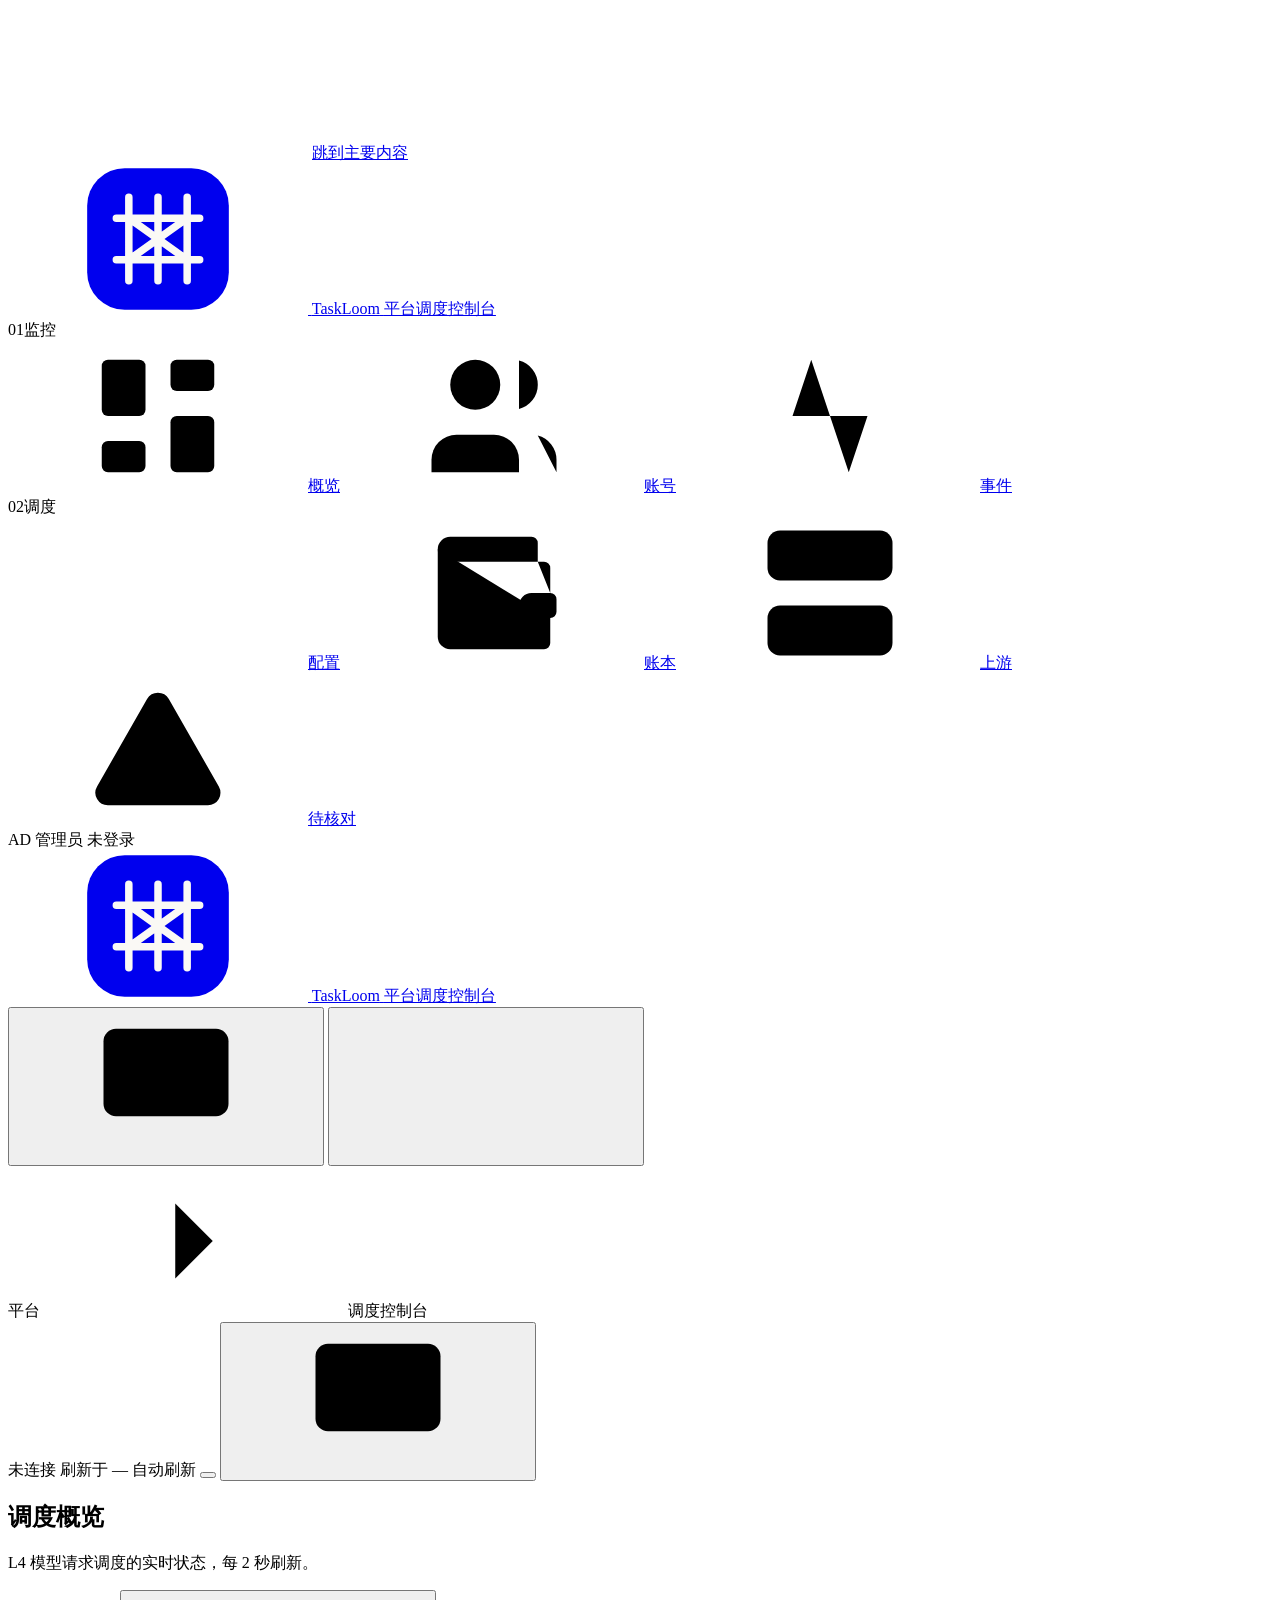
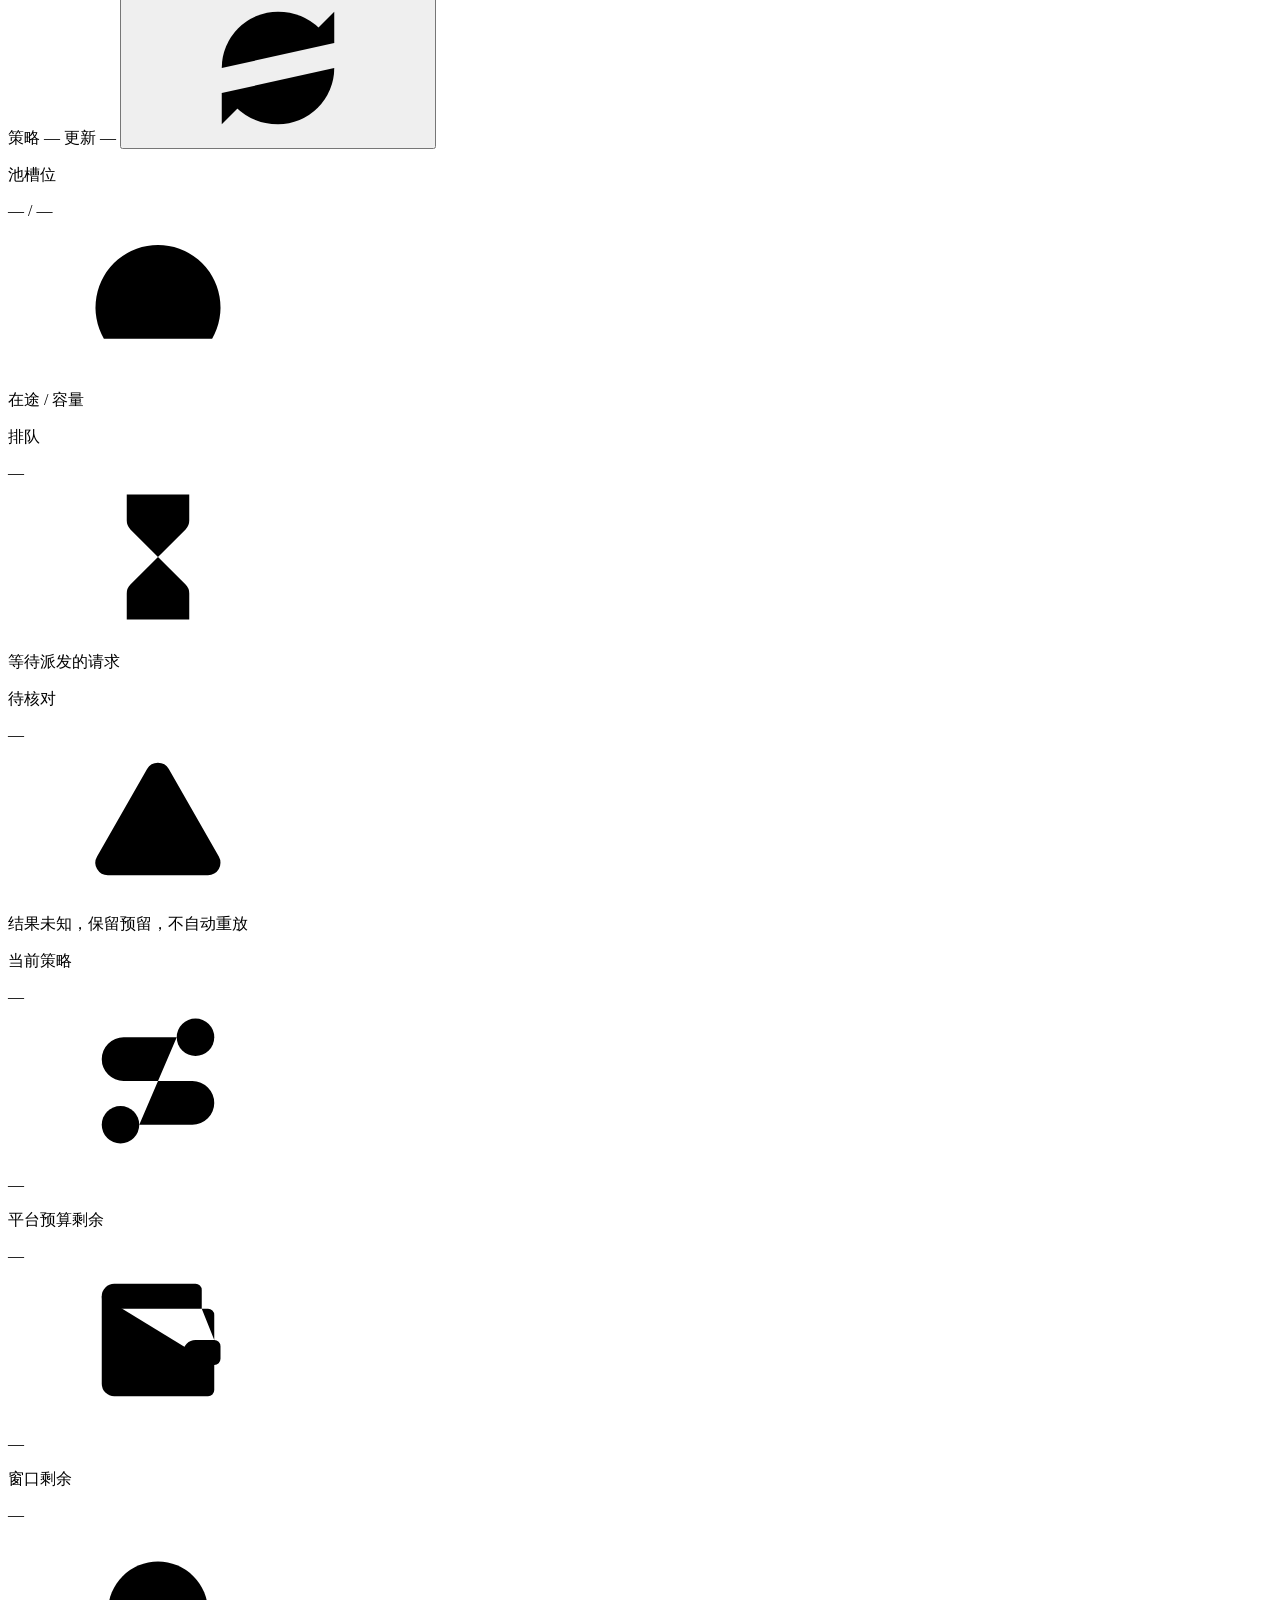
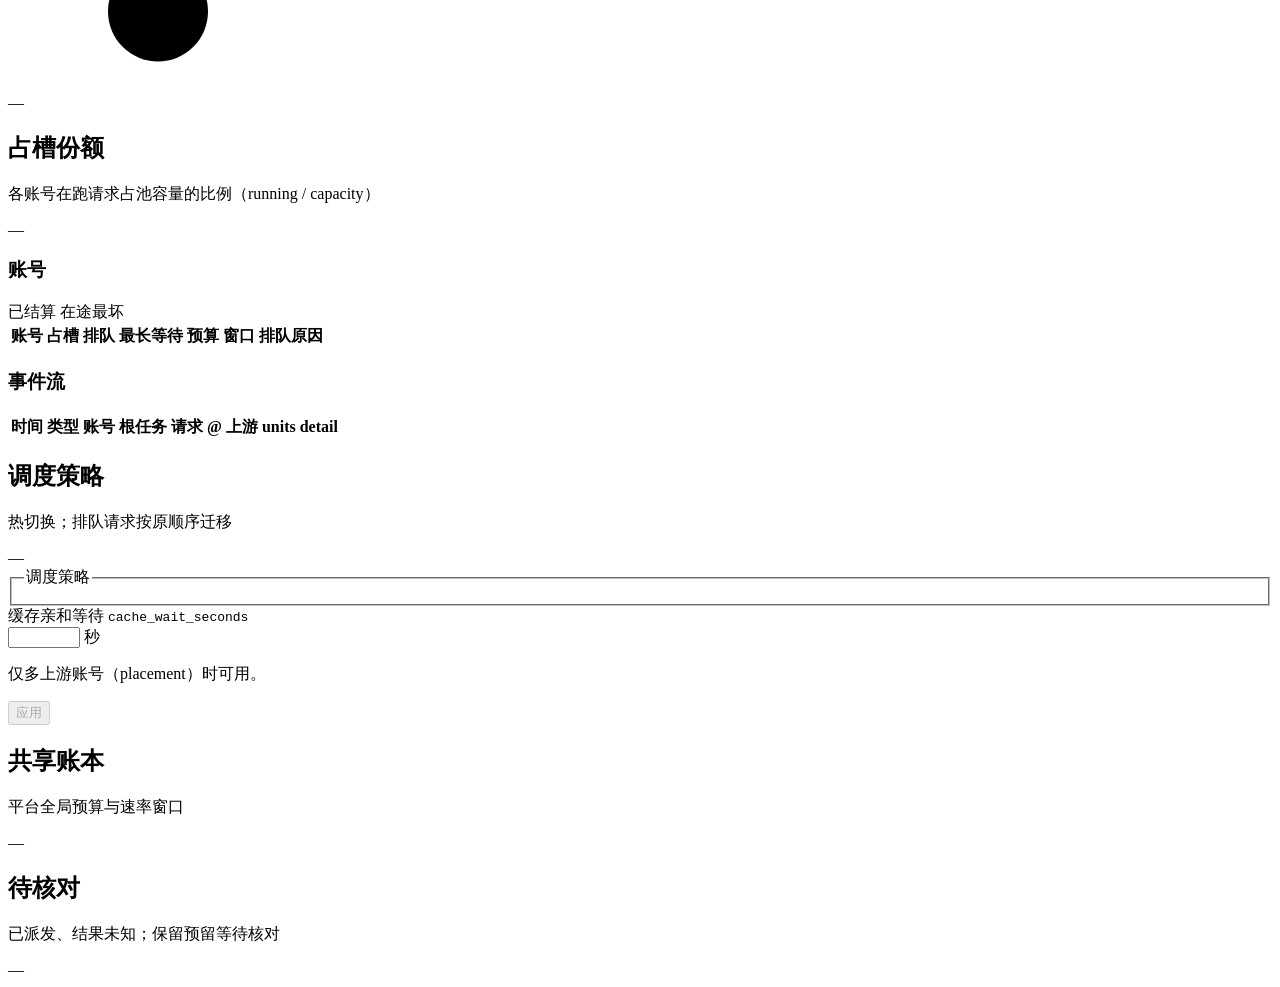
==== src/taskloom/web/admin/index.html @ 9772c2ab "feat(wp5): platform scheduler console with live policy switching Platform-side /admin page and admin" ====
<!doctype html>
<html lang="zh-CN">
<head>
  <meta charset="utf-8">
  <meta name="viewport" content="width=device-width, initial-scale=1">
  <meta name="color-scheme" content="light dark">
  <meta name="theme-color" content="#faf9f5">
  <meta name="referrer" content="no-referrer">
  <title>平台调度控制台 · TaskLoom</title>
  <link rel="icon" href="/admin/static/mark.svg" type="image/svg+xml">
  <link rel="stylesheet" href="/admin/static/admin.css?v=admin-2">
  <script src="/admin/static/theme.js?v=admin-2"></script>
  <script src="/admin/static/admin.js?v=admin-2" defer></script>
</head>
<body class="is-locked">
  <svg class="svg-library" xmlns="http://www.w3.org/2000/svg" aria-hidden="true">
    <defs>
      <symbol id="i-dashboard" viewBox="0 0 24 24"><rect x="3" y="3" width="7" height="9" rx="1"/><rect x="14" y="3" width="7" height="5" rx="1"/><rect x="14" y="12" width="7" height="9" rx="1"/><rect x="3" y="16" width="7" height="5" rx="1"/></symbol>
      <symbol id="i-users" viewBox="0 0 24 24"><path d="M16 21v-2a4 4 0 0 0-4-4H6a4 4 0 0 0-4 4v2"/><circle cx="9" cy="7" r="4"/><path d="M22 21v-2a4 4 0 0 0-3-3.87M16 3.13a4 4 0 0 1 0 7.75"/></symbol>
      <symbol id="i-activity" viewBox="0 0 24 24"><path d="M22 12h-4l-3 9L9 3l-3 9H2"/></symbol>
      <symbol id="i-sliders" viewBox="0 0 24 24"><path d="M21 4h-7M10 4H3M21 12h-9M8 12H3M21 20h-5M12 20H3M14 2v4M8 10v4M16 18v4"/></symbol>
      <symbol id="i-wallet" viewBox="0 0 24 24"><path d="M19 7V4a1 1 0 0 0-1-1H5a2 2 0 0 0 0 4h15a1 1 0 0 1 1 1v4h-3a2 2 0 0 0 0 4h3a1 1 0 0 0 1-1v-2a1 1 0 0 0-1-1"/><path d="M3 5v14a2 2 0 0 0 2 2h15a1 1 0 0 0 1-1v-4"/></symbol>
      <symbol id="i-server" viewBox="0 0 24 24"><rect width="20" height="8" x="2" y="2" rx="2"/><rect width="20" height="8" x="2" y="14" rx="2"/><path d="M6 6h.01M6 18h.01"/></symbol>
      <symbol id="i-alert" viewBox="0 0 24 24"><path d="m21.73 18-8-14a2 2 0 0 0-3.48 0l-8 14A2 2 0 0 0 4 21h16a2 2 0 0 0 1.73-3"/><path d="M12 9v4M12 17h.01"/></symbol>
      <symbol id="i-chevron" viewBox="0 0 24 24"><path d="m9 18 6-6-6-6"/></symbol>
      <symbol id="i-refresh" viewBox="0 0 24 24"><path d="M3 12a9 9 0 0 1 9-9 9.75 9.75 0 0 1 6.74 2.74L21 8"/><path d="M21 3v5h-5"/><path d="M21 12a9 9 0 0 1-9 9 9.75 9.75 0 0 1-6.74-2.74L3 16"/><path d="M8 16H3v5"/></symbol>
      <symbol id="i-sun" viewBox="0 0 24 24"><circle cx="12" cy="12" r="4"/><path d="M12 2v2M12 20v2M4.93 4.93l1.41 1.41M17.66 17.66l1.41 1.41M2 12h2M20 12h2M6.34 17.66l-1.41 1.41M19.07 4.93l-1.41 1.41"/></symbol>
      <symbol id="i-moon" viewBox="0 0 24 24"><path d="M12 3a6 6 0 0 0 9 9 9 9 0 1 1-9-9Z"/></symbol>
      <symbol id="i-monitor" viewBox="0 0 24 24"><rect width="20" height="14" x="2" y="3" rx="2"/><path d="M8 21h8M12 17v4"/></symbol>
      <symbol id="i-menu" viewBox="0 0 24 24"><path d="M4 12h16M4 6h16M4 18h16"/></symbol>
      <symbol id="i-x" viewBox="0 0 24 24"><path d="M18 6 6 18M6 6l12 12"/></symbol>
      <symbol id="i-logout" viewBox="0 0 24 24"><path d="M9 21H5a2 2 0 0 1-2-2V5a2 2 0 0 1 2-2h4"/><path d="m16 17 5-5-5-5M21 12H9"/></symbol>
      <symbol id="i-key" viewBox="0 0 24 24"><path d="M2.586 17.414A2 2 0 0 0 2 18.828V21a1 1 0 0 0 1 1h3a1 1 0 0 0 1-1v-1a1 1 0 0 1 1-1h1a1 1 0 0 0 1-1v-1a1 1 0 0 1 1-1h.172a2 2 0 0 0 1.414-.586l.814-.814a6.5 6.5 0 1 0-4-4z"/><circle cx="16.5" cy="7.5" r=".5"/></symbol>
      <symbol id="i-gauge" viewBox="0 0 24 24"><path d="m12 14 4-4"/><path d="M3.34 19a10 10 0 1 1 17.32 0"/></symbol>
      <symbol id="i-hourglass" viewBox="0 0 24 24"><path d="M5 22h14M5 2h14"/><path d="M17 22v-4.172a2 2 0 0 0-.586-1.414L12 12l-4.414 4.414A2 2 0 0 0 7 17.828V22"/><path d="M7 2v4.172a2 2 0 0 0 .586 1.414L12 12l4.414-4.414A2 2 0 0 0 17 6.172V2"/></symbol>
      <symbol id="i-route" viewBox="0 0 24 24"><circle cx="6" cy="19" r="3"/><path d="M9 19h8.5a3.5 3.5 0 0 0 0-7h-11a3.5 3.5 0 0 1 0-7H15"/><circle cx="18" cy="5" r="3"/></symbol>
      <symbol id="i-timer" viewBox="0 0 24 24"><path d="M10 2h4M12 14l3-3"/><circle cx="12" cy="14" r="8"/></symbol>
      <symbol id="i-check" viewBox="0 0 24 24"><path d="M20 6 9 17l-5-5"/></symbol>
      <symbol id="i-check-circle" viewBox="0 0 24 24"><circle cx="12" cy="12" r="10"/><path d="m9 12 2 2 4-4"/></symbol>
      <symbol id="i-x-circle" viewBox="0 0 24 24"><circle cx="12" cy="12" r="10"/><path d="m15 9-6 6M9 9l6 6"/></symbol>
      <symbol id="i-info" viewBox="0 0 24 24"><circle cx="12" cy="12" r="10"/><path d="M12 16v-4M12 8h.01"/></symbol>
      <symbol id="i-alert-circle" viewBox="0 0 24 24"><circle cx="12" cy="12" r="10"/><path d="M12 8v4M12 16h.01"/></symbol>
      <symbol id="i-inbox" viewBox="0 0 24 24"><path d="M22 12h-6l-2 3h-4l-2-3H2"/><path d="M5.45 5.11 2 12v6a2 2 0 0 0 2 2h16a2 2 0 0 0 2-2v-6l-3.45-6.89A2 2 0 0 0 16.76 4H7.24a2 2 0 0 0-1.79 1.11z"/></symbol>
      <symbol id="i-eye" viewBox="0 0 24 24"><path d="M2.062 12.348a1 1 0 0 1 0-.696 10.75 10.75 0 0 1 19.876 0 1 1 0 0 1 0 .696 10.75 10.75 0 0 1-19.876 0"/><circle cx="12" cy="12" r="3"/></symbol>
      <symbol id="i-eye-off" viewBox="0 0 24 24"><path d="M10.733 5.076a10.744 10.744 0 0 1 11.205 6.575 1 1 0 0 1 0 .696 10.747 10.747 0 0 1-1.444 2.49M14.084 14.158a3 3 0 0 1-4.242-4.242"/><path d="M17.479 17.499a10.75 10.75 0 0 1-15.417-5.151 1 1 0 0 1 0-.696 10.75 10.75 0 0 1 4.446-5.143M2 2l20 20"/></symbol>
      <symbol id="i-logo" viewBox="0 0 36 36"><rect x="1" y="1" width="34" height="34" rx="9" style="fill:currentColor"/><path style="fill:none;stroke:var(--logo-cut,#faf9f5);stroke-width:1.8;stroke-linecap:round;stroke-linejoin:round" d="M11 8v20M18 8v20M25 8v20M8 13h20M8 23h20M11 13l14 10M11 23l14-10"/></symbol>
    </defs>
  </svg>
  <a class="skip-link" href="#main">跳到主要内容</a>

  <div class="app-shell">
    <aside class="sidebar" aria-label="控制台导航">
      <a class="brand" href="#overview">
        <svg class="brand-logo" aria-hidden="true"><use href="#i-logo"/></svg>
        <span class="brand-text">
          <span class="brand-name">TaskLoom</span>
          <span class="brand-sub">平台调度控制台</span>
        </span>
      </a>
      <nav class="side-nav" aria-label="区块">
        <div class="nav-group">
          <div class="nav-group-title"><span class="nav-index">01</span><span>监控</span></div>
          <a class="nav-item" href="#overview" data-nav="overview"><span class="nav-label"><svg class="icon"><use href="#i-dashboard"/></svg>概览</span><span class="nav-dot"></span></a>
          <a class="nav-item" href="#accounts" data-nav="accounts"><span class="nav-label"><svg class="icon"><use href="#i-users"/></svg>账号</span><span class="nav-dot"></span></a>
          <a class="nav-item" href="#events" data-nav="events"><span class="nav-label"><svg class="icon"><use href="#i-activity"/></svg>事件</span><span class="nav-dot"></span></a>
        </div>
        <div class="nav-group">
          <div class="nav-group-title"><span class="nav-index">02</span><span>调度</span></div>
          <a class="nav-item" href="#settings" data-nav="settings"><span class="nav-label"><svg class="icon"><use href="#i-sliders"/></svg>配置</span><span class="nav-dot"></span></a>
          <a class="nav-item" href="#ledger" data-nav="ledger"><span class="nav-label"><svg class="icon"><use href="#i-wallet"/></svg>账本</span><span class="nav-dot"></span></a>
          <a class="nav-item" href="#upstream" data-nav="upstream"><span class="nav-label"><svg class="icon"><use href="#i-server"/></svg>上游</span><span class="nav-tag" data-upstream-tag hidden>未启用</span><span class="nav-dot"></span></a>
          <a class="nav-item" href="#unknown" data-nav="unknown"><span class="nav-label"><svg class="icon"><use href="#i-alert"/></svg>待核对</span><span class="nav-count" data-unknown-count hidden></span><span class="nav-dot"></span></a>
        </div>
      </nav>
      <div class="side-user">
        <div class="side-user-inner">
          <span class="avatar" aria-hidden="true">AD</span>
          <span class="side-user-text">
            <span class="side-user-name">管理员</span>
            <span class="side-user-role" data-key-status>未登录</span>
          </span>
          <button type="button" class="icon-btn sm danger-hover" data-logout title="退出并清除 admin key" aria-label="退出并清除 admin key" hidden><svg class="icon"><use href="#i-logout"/></svg></button>
        </div>
      </div>
    </aside>

    <div class="main-col">
      <header class="mobile-head">
        <div class="mobile-head-inner">
          <a class="brand compact" href="#overview">
            <svg class="brand-logo" aria-hidden="true"><use href="#i-logo"/></svg>
            <span class="brand-text">
              <span class="brand-name">TaskLoom</span>
              <span class="brand-sub">平台调度控制台</span>
            </span>
          </a>
          <div class="mobile-actions">
            <span class="live-dot" data-ready-dot aria-hidden="true"></span>
            <button type="button" class="icon-btn" data-theme-toggle><svg class="icon"><use href="#i-monitor"/></svg></button>
            <button type="button" class="icon-btn" id="menu-toggle" aria-expanded="false" aria-controls="mobile-menu" aria-label="打开导航菜单"><svg class="icon"><use href="#i-menu"/></svg></button>
          </div>
        </div>
        <div class="mobile-menu" id="mobile-menu" hidden>
          <div class="mobile-menu-group">
            <p class="mobile-menu-title">01 · 监控</p>
            <div class="mobile-menu-grid">
              <a class="mobile-item" href="#overview" data-nav="overview">概览</a>
              <a class="mobile-item" href="#accounts" data-nav="accounts">账号</a>
              <a class="mobile-item" href="#events" data-nav="events">事件</a>
            </div>
          </div>
          <div class="mobile-menu-group">
            <p class="mobile-menu-title">02 · 调度</p>
            <div class="mobile-menu-grid">
              <a class="mobile-item" href="#settings" data-nav="settings">配置</a>
              <a class="mobile-item" href="#ledger" data-nav="ledger">账本</a>
              <a class="mobile-item" href="#upstream" data-nav="upstream">上游</a>
              <a class="mobile-item" href="#unknown" data-nav="unknown">待核对</a>
            </div>
          </div>
          <div class="mobile-menu-foot">
            <span class="switch-field">
              <span>自动刷新</span>
              <button type="button" class="switch" role="switch" data-auto-toggle aria-checked="true" aria-label="自动刷新"><span class="switch-thumb"></span></button>
            </span>
            <button type="button" class="btn outline sm" data-logout hidden><svg class="icon"><use href="#i-logout"/></svg>退出</button>
          </div>
        </div>
      </header>

      <header class="topbar">
        <nav class="crumbs" aria-label="面包屑">
          <span>平台</span>
          <svg class="icon crumb-sep" aria-hidden="true"><use href="#i-chevron"/></svg>
          <span class="crumb-current" aria-current="page">调度控制台</span>
        </nav>
        <div class="topbar-actions">
          <span class="status-pill" id="ready-pill" aria-live="polite"><span class="live-dot" data-ready-dot aria-hidden="true"></span><span id="ready-text">未连接</span></span>
          <span class="topbar-time">刷新于 <span id="refreshed-at">—</span></span>
          <span class="toolbar-sep" aria-hidden="true"></span>
          <span class="switch-field">
            <span>自动刷新</span>
            <button type="button" class="switch" role="switch" data-auto-toggle aria-checked="true" aria-label="自动刷新"><span class="switch-thumb"></span></button>
          </span>
          <button type="button" class="icon-btn" data-theme-toggle><svg class="icon"><use href="#i-monitor"/></svg></button>
        </div>
      </header>

      <main id="main" class="content" tabindex="-1">
        <section class="login-view" id="login-view" aria-labelledby="h-login" hidden>
          <div class="card login-card">
            <span class="icon-box lg"><svg class="icon"><use href="#i-key"/></svg></span>
            <h2 id="h-login">连接调度控制台</h2>
            <p class="login-lead">输入平台 admin key 查看 L4 调度状态。key 只保存在当前标签页（sessionStorage），关闭标签页即清除。</p>
            <div class="alert error" id="login-error" role="alert" hidden><svg class="icon"><use href="#i-alert-circle"/></svg><span id="login-error-text"></span></div>
            <form id="key-form" class="login-form" autocomplete="off">
              <label class="field-label" for="key-input">Admin Key</label>
              <div class="input-wrap">
                <input id="key-input" class="input masked" type="password" placeholder="粘贴平台 admin key" spellcheck="false" autocomplete="off">
                <button type="button" class="input-eye" id="key-eye" aria-label="显示 key" aria-pressed="false"><svg class="icon"><use href="#i-eye"/></svg></button>
              </div>
              <button type="submit" class="btn primary block" id="key-save">连接</button>
              <button type="button" class="btn link" id="key-clear" hidden>清除已保存的 key</button>
            </form>
            <div class="info-panel">
              <p class="info-title">在哪里找到 key</p>
              <p>开发拓扑生成的 key 在状态目录 <code>platform/platform.toml</code> 的 <code>admin_key</code> 字段；<code>dev</code> 启动输出中的 <code>admin_key_file</code> 给出该文件路径。</p>
            </div>
          </div>
        </section>

        <div class="console-view" id="console-view">
          <section class="page-head" id="overview" data-section="overview" aria-labelledby="h-overview">
            <div>
              <h1 id="h-overview">调度概览</h1>
              <p id="page-desc">L4 模型请求调度的实时状态，每 2 秒刷新。</p>
            </div>
            <div class="page-actions">
              <span class="badge outline" id="policy-badge">策略 —</span>
              <span class="muted-12">更新 <span id="updated-at">—</span></span>
              <button type="button" class="icon-btn sm" id="refresh-now" title="立即刷新" aria-label="立即刷新"><svg class="icon"><use href="#i-refresh"/></svg></button>
            </div>
          </section>

          <div class="alert warning" id="net-alert" role="alert" hidden><svg class="icon"><use href="#i-alert"/></svg><span id="net-alert-text"></span></div>

          <section class="kpi-grid" aria-label="关键指标">
            <article class="card kpi">
              <div class="kpi-top">
                <div class="kpi-main"><p class="kpi-title">池槽位</p><div class="kpi-value" id="kpi-slots">— / —</div></div>
                <span class="kpi-icon sky"><svg class="icon"><use href="#i-gauge"/></svg></span>
              </div>
              <div class="bar kpi-bar"><span class="bar-fill" id="kpi-slots-bar"></span></div>
              <p class="kpi-hint" id="kpi-slots-hint">在途 / 容量</p>
            </article>
            <article class="card kpi">
              <div class="kpi-top">
                <div class="kpi-main"><p class="kpi-title">排队</p><div class="kpi-value" id="kpi-queued">—</div></div>
                <span class="kpi-icon amber"><svg class="icon"><use href="#i-hourglass"/></svg></span>
              </div>
              <p class="kpi-hint" id="kpi-queued-hint">等待派发的请求</p>
            </article>
            <article class="card kpi">
              <div class="kpi-top">
                <div class="kpi-main"><p class="kpi-title">待核对</p><div class="kpi-value" id="kpi-unknown">—</div></div>
                <span class="kpi-icon red"><svg class="icon"><use href="#i-alert"/></svg></span>
              </div>
              <p class="kpi-hint">结果未知，保留预留，不自动重放</p>
            </article>
            <article class="card kpi">
              <div class="kpi-top">
                <div class="kpi-main"><p class="kpi-title">当前策略</p><div class="kpi-value" id="kpi-policy">—</div></div>
                <span class="kpi-icon violet"><svg class="icon"><use href="#i-route"/></svg></span>
              </div>
              <p class="kpi-hint" id="kpi-policy-note">—</p>
            </article>
            <article class="card kpi">
              <div class="kpi-top">
                <div class="kpi-main"><p class="kpi-title">平台预算剩余</p><div class="kpi-value" id="kpi-budget">—</div></div>
                <span class="kpi-icon emerald"><svg class="icon"><use href="#i-wallet"/></svg></span>
              </div>
              <p class="kpi-hint" id="kpi-budget-hint">—</p>
            </article>
            <article class="card kpi">
              <div class="kpi-top">
                <div class="kpi-main"><p class="kpi-title">窗口剩余</p><div class="kpi-value" id="kpi-window">—</div></div>
                <span class="kpi-icon blue"><svg class="icon"><use href="#i-timer"/></svg></span>
              </div>
              <p class="kpi-hint" id="kpi-window-hint">—</p>
            </article>
          </section>

          <div class="main-grid">
              <section class="card panel area-share" aria-labelledby="h-share">
                <div class="panel-head">
                  <div><h2 id="h-share">占槽份额</h2><p>各账号在跑请求占池容量的比例（running / capacity）</p></div>
                  <span class="badge outline" id="share-badge">—</span>
                </div>
                <div class="panel-body" id="share-body"></div>
              </section>

              <section class="card table-card area-accounts" id="accounts" data-section="accounts" aria-labelledby="h-accounts">
                <div class="card-head">
                  <h3 id="h-accounts">账号<span class="card-meta" id="tenants-note"></span></h3>
                  <div class="legend">
                    <span class="legend-item"><i class="swatch consumed"></i>已结算</span>
                    <span class="legend-item"><i class="swatch worst"></i>在途最坏</span>
                  </div>
                </div>
                <div class="table-wrap">
                  <table class="table tenants-table">
                    <thead>
                      <tr>
                        <th scope="col">账号</th>
                        <th scope="col" class="num">占槽</th>
                        <th scope="col" class="num">排队</th>
                        <th scope="col" class="num">最长等待</th>
                        <th scope="col">预算</th>
                        <th scope="col">窗口</th>
                        <th scope="col">排队原因</th>
                      </tr>
                    </thead>
                    <tbody id="tenants-body"></tbody>
                  </table>
                </div>
              </section>

            <section class="card table-card area-events" id="events" data-section="events" aria-labelledby="h-events">
              <div class="card-head">
                <h3 id="h-events">事件流<span class="card-meta" id="events-note"></span></h3>
                <div class="legend" id="events-legend"></div>
              </div>
              <div class="table-wrap events-wrap">
                <table class="table events-table">
                  <thead>
                    <tr>
                      <th scope="col">时间</th>
                      <th scope="col">类型</th>
                      <th scope="col">账号</th>
                      <th scope="col">根任务</th>
                      <th scope="col">请求 @ 上游</th>
                      <th scope="col" class="num">units</th>
                      <th scope="col">detail</th>
                    </tr>
                  </thead>
                  <tbody id="events-body"></tbody>
                </table>
              </div>
            </section>

            <aside class="main-right">
              <section class="card panel" id="settings" data-section="settings" aria-labelledby="h-settings">
                <div class="panel-head">
                  <div><h2 id="h-settings">调度策略</h2><p>热切换；排队请求按原顺序迁移</p></div>
                  <span class="badge outline" id="settings-note">—</span>
                </div>
                <form id="settings-form" class="panel-body settings-form">
                  <fieldset class="policy-list" id="policy-options">
                    <legend class="sr-only">调度策略</legend>
                  </fieldset>
                  <div class="field">
                    <label class="field-label" for="cache-wait">缓存亲和等待 <code>cache_wait_seconds</code></label>
                    <div class="input-suffix">
                      <input id="cache-wait" class="input sm" type="number" min="0" max="600" step="0.5" inputmode="decimal">
                      <span>秒</span>
                    </div>
                    <p class="field-note" id="cache-wait-note">仅多上游账号（placement）时可用。</p>
                  </div>
                  <div class="alert error" id="settings-error" role="alert" hidden><svg class="icon"><use href="#i-alert-circle"/></svg><span id="settings-error-text"></span></div>
                  <div class="form-actions">
                    <button type="button" class="btn outline sm" id="settings-reset" hidden>撤销修改</button>
                    <button type="submit" class="btn primary sm" id="settings-apply" disabled>应用</button>
                  </div>
                </form>
              </section>

              <section class="card panel" id="ledger" data-section="ledger" aria-labelledby="h-shared">
                <div class="panel-head">
                  <div><h2 id="h-shared">共享账本</h2><p>平台全局预算与速率窗口</p></div>
                  <span class="badge outline" id="shared-note">—</span>
                </div>
                <div class="panel-body" id="shared-ledger"></div>
              </section>

              <section class="card panel" id="upstream" data-section="upstream" aria-labelledby="h-upstream" hidden>
                <div class="panel-head">
                  <div><h2 id="h-upstream">上游账号</h2><p>placement 号池各账号的占用</p></div>
                  <span class="badge outline" id="upstream-note">—</span>
                </div>
                <div class="panel-body" id="upstream-list"></div>
              </section>

              <section class="card panel" id="unknown" data-section="unknown" aria-labelledby="h-unknown">
                <div class="panel-head">
                  <div><h2 id="h-unknown">待核对</h2><p>已派发、结果未知；保留预留等待核对</p></div>
                  <span class="badge outline" id="unknown-note">—</span>
                </div>
                <div class="panel-body" id="unknown-list"></div>
              </section>
            </aside>
          </div>
        </div>
      </main>
    </div>
  </div>

  <div class="dialog-root" id="dialog" hidden>
    <div class="dialog-backdrop" data-dialog-dismiss></div>
    <div class="dialog-panel" role="dialog" aria-modal="true" aria-labelledby="dialog-title" aria-describedby="dialog-desc">
      <div class="dialog-head">
        <span class="icon-box"><svg class="icon"><use href="#i-route"/></svg></span>
        <div>
          <h3 id="dialog-title">确认</h3>
          <p id="dialog-desc"></p>
        </div>
      </div>
      <div class="dialog-body" id="dialog-body"></div>
      <div class="dialog-foot">
        <button type="button" class="btn primary sm" id="dialog-confirm">确认</button>
        <button type="button" class="btn outline sm" id="dialog-cancel" data-dialog-dismiss>取消</button>
      </div>
    </div>
  </div>

  <div class="toasts" id="toasts" aria-live="polite"></div>
</body>
</html>
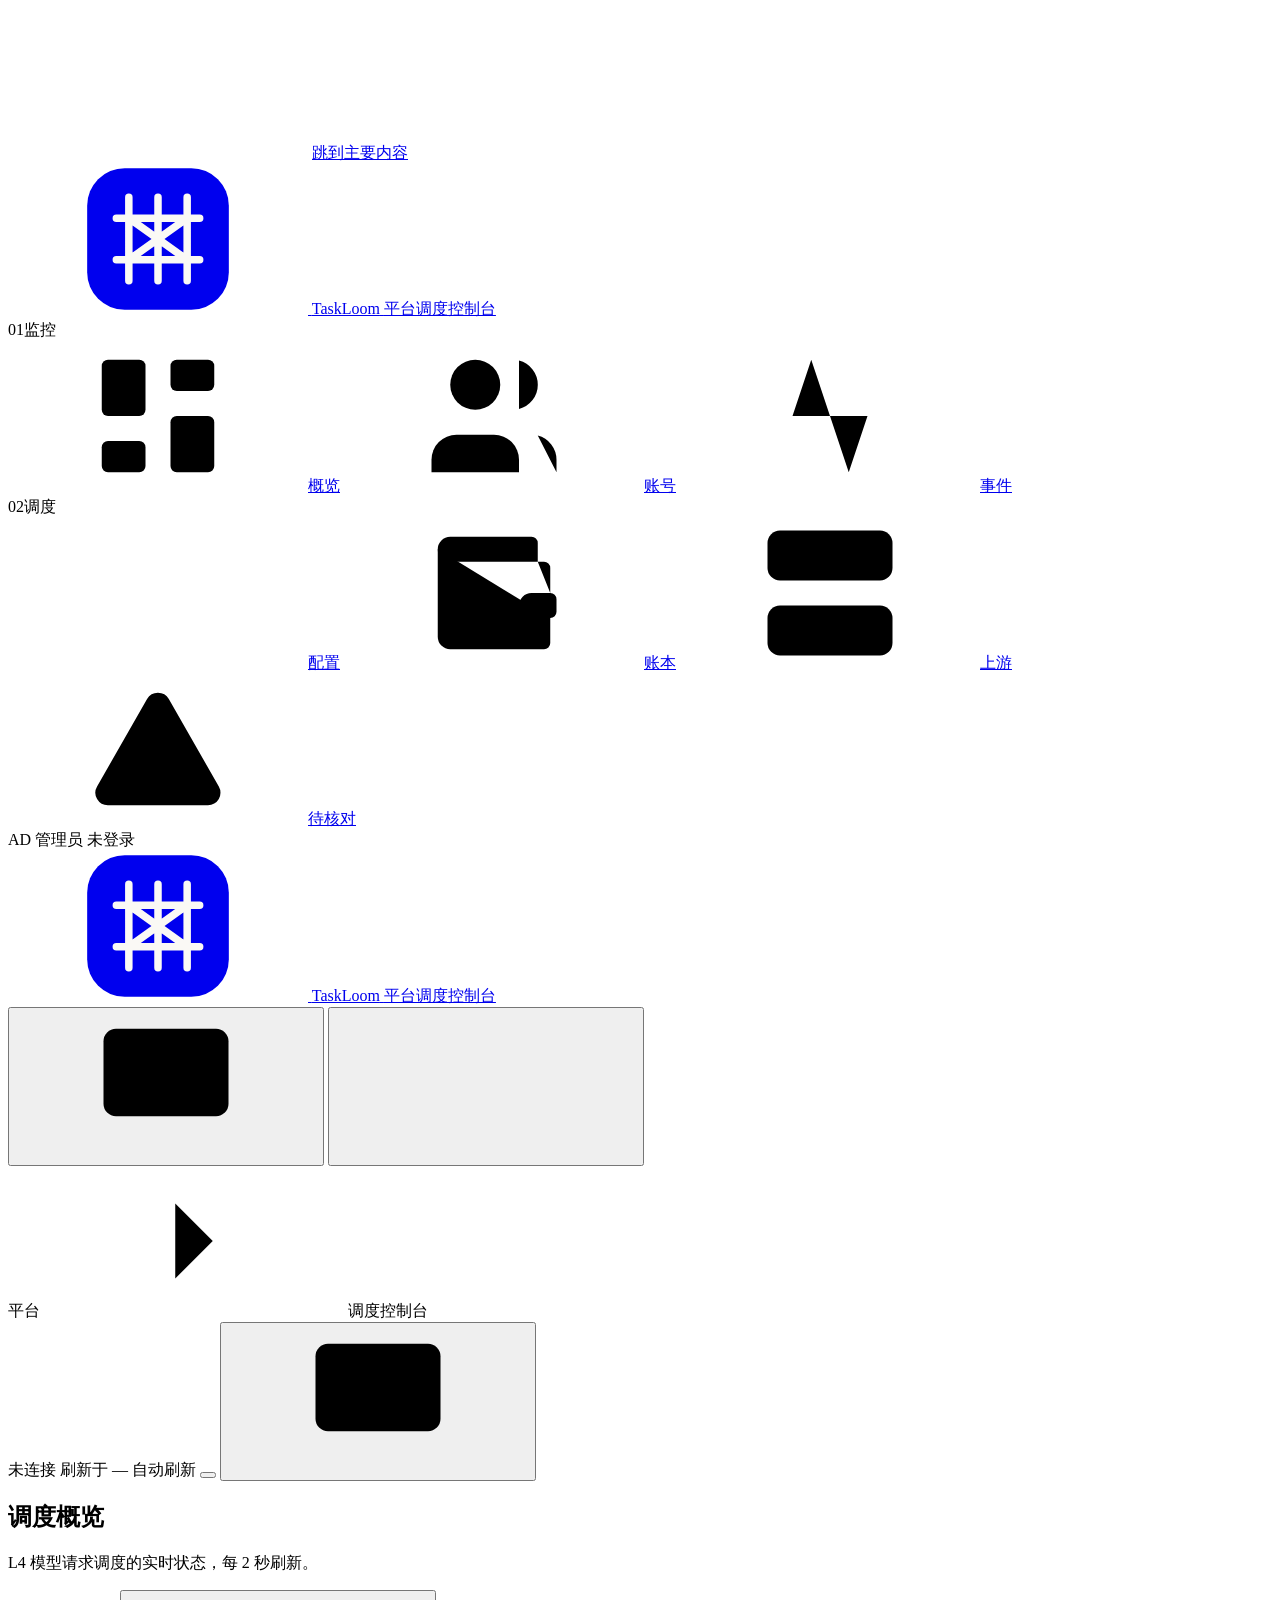
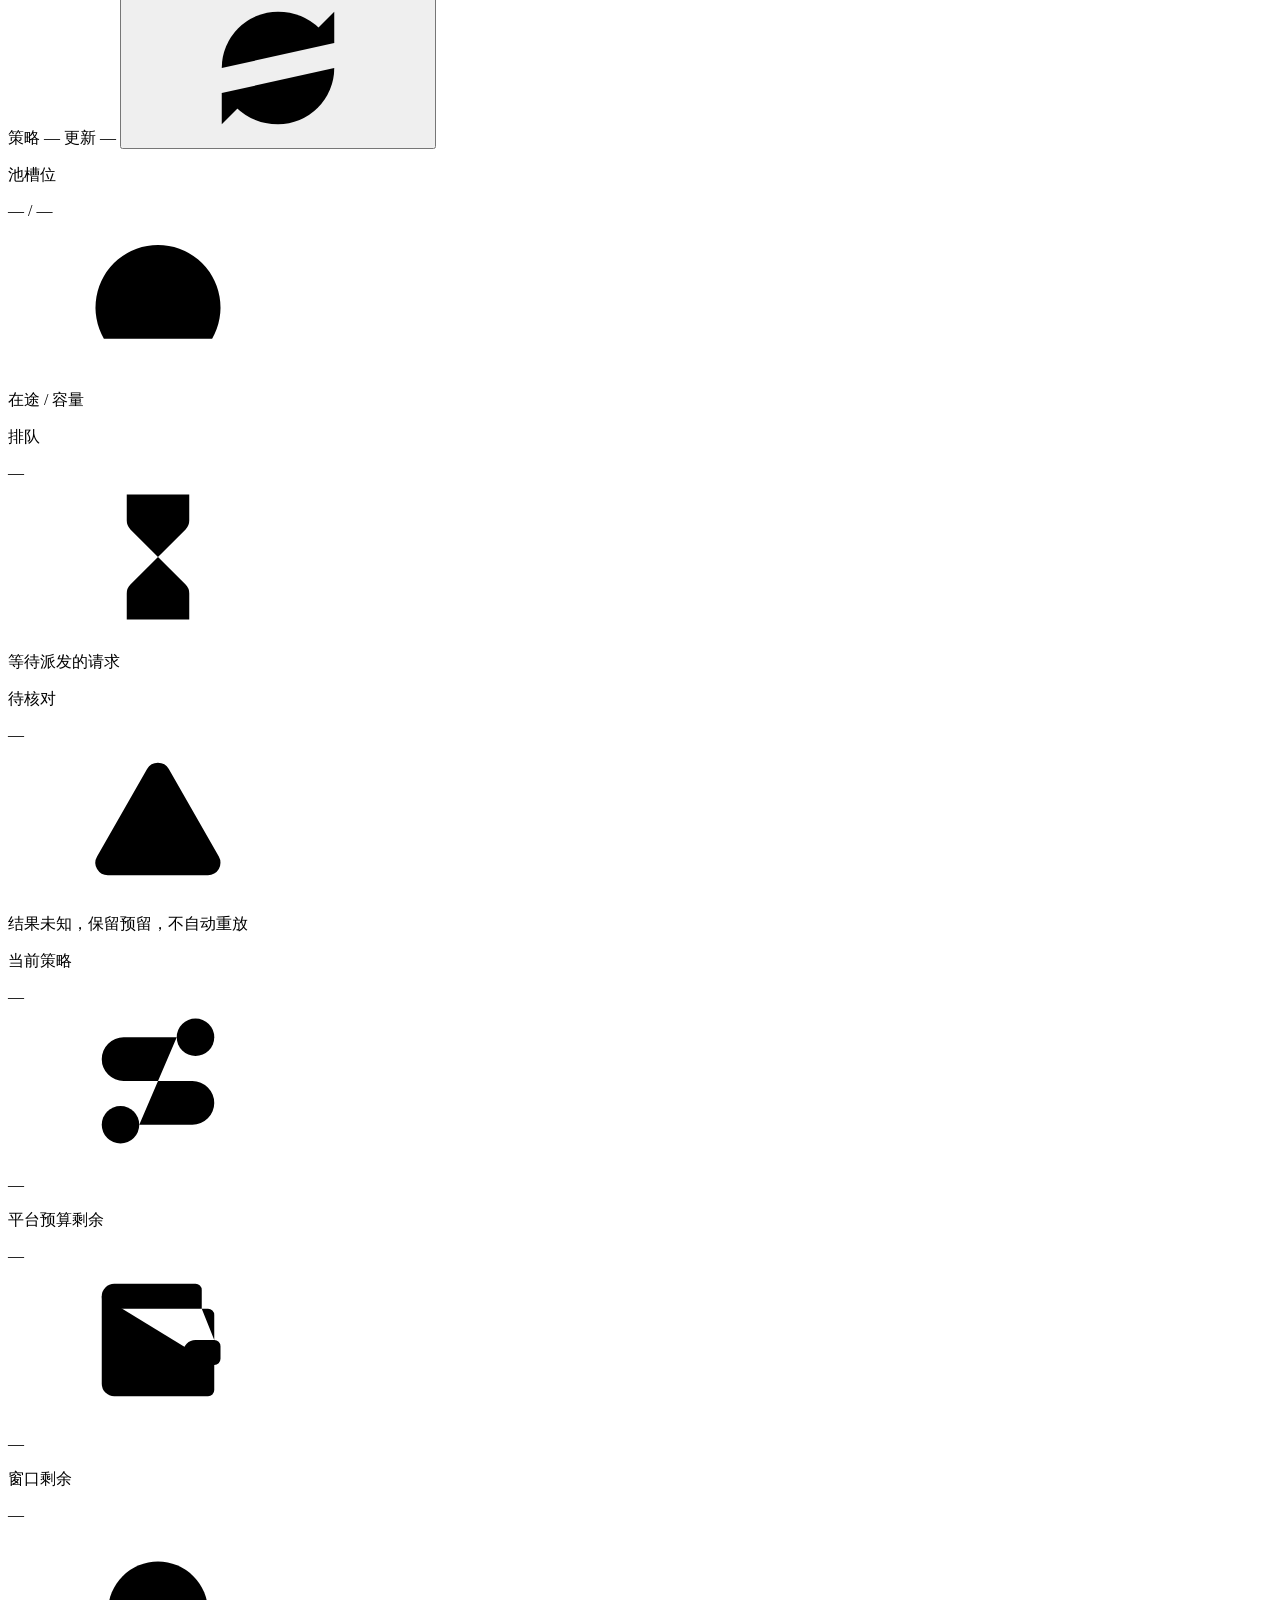
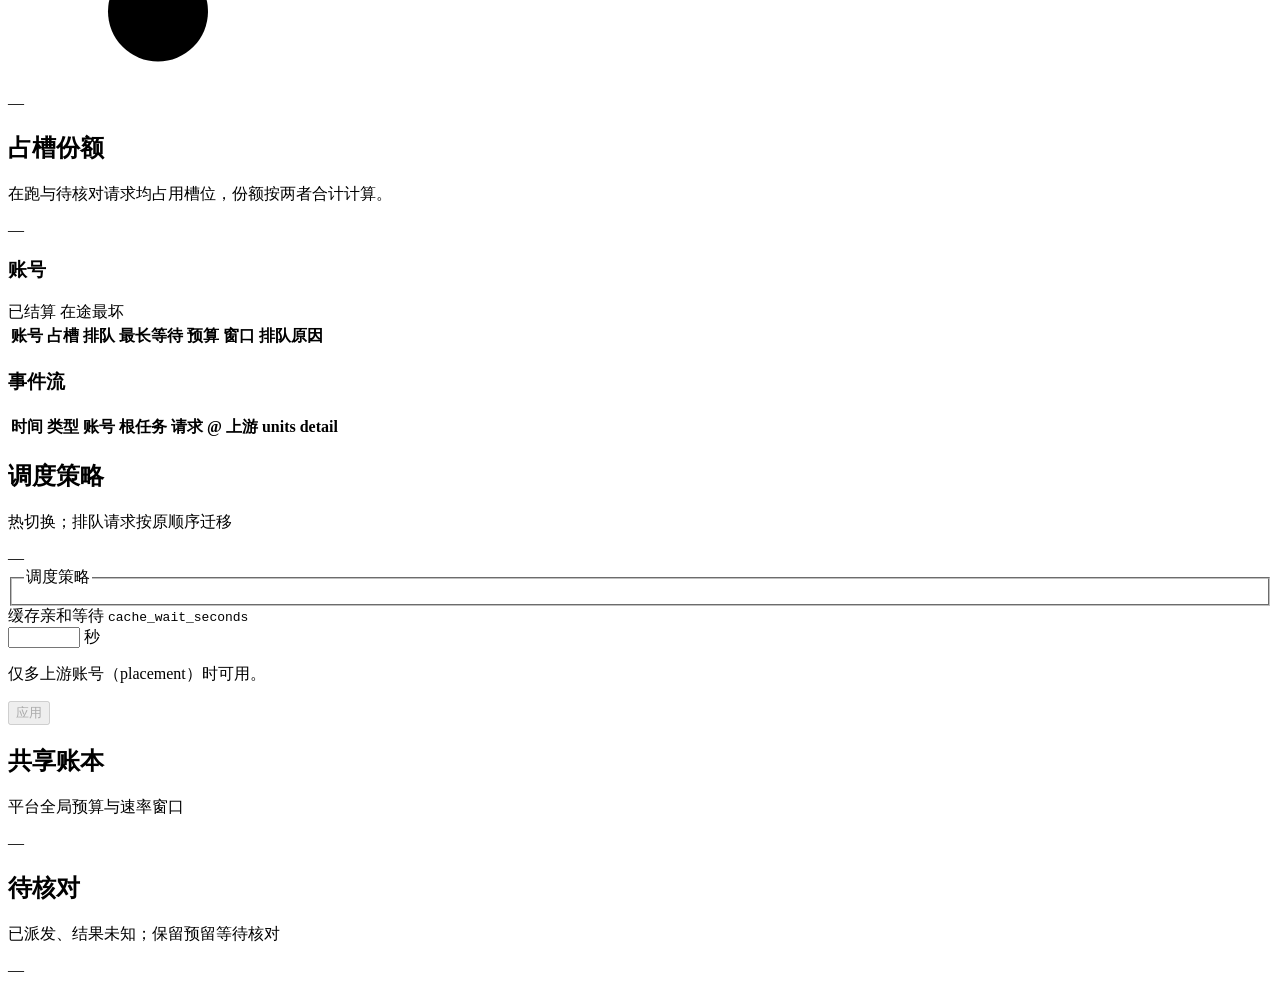
==== commit 14d57c5b: "fix(wp5): harden console state, replay identity and pool lock lifetime" ====
--- a/src/taskloom/web/admin/index.html
+++ b/src/taskloom/web/admin/index.html
@@ -233,7 +233,7 @@
           <div class="main-grid">
               <section class="card panel area-share" aria-labelledby="h-share">
                 <div class="panel-head">
-                  <div><h2 id="h-share">占槽份额</h2><p>各账号在跑请求占池容量的比例（running / capacity）</p></div>
+                  <div><h2 id="h-share">占槽份额</h2><p>在跑与待核对请求均占用槽位，份额按两者合计计算。</p></div>
                   <span class="badge outline" id="share-badge">—</span>
                 </div>
                 <div class="panel-body" id="share-body"></div>
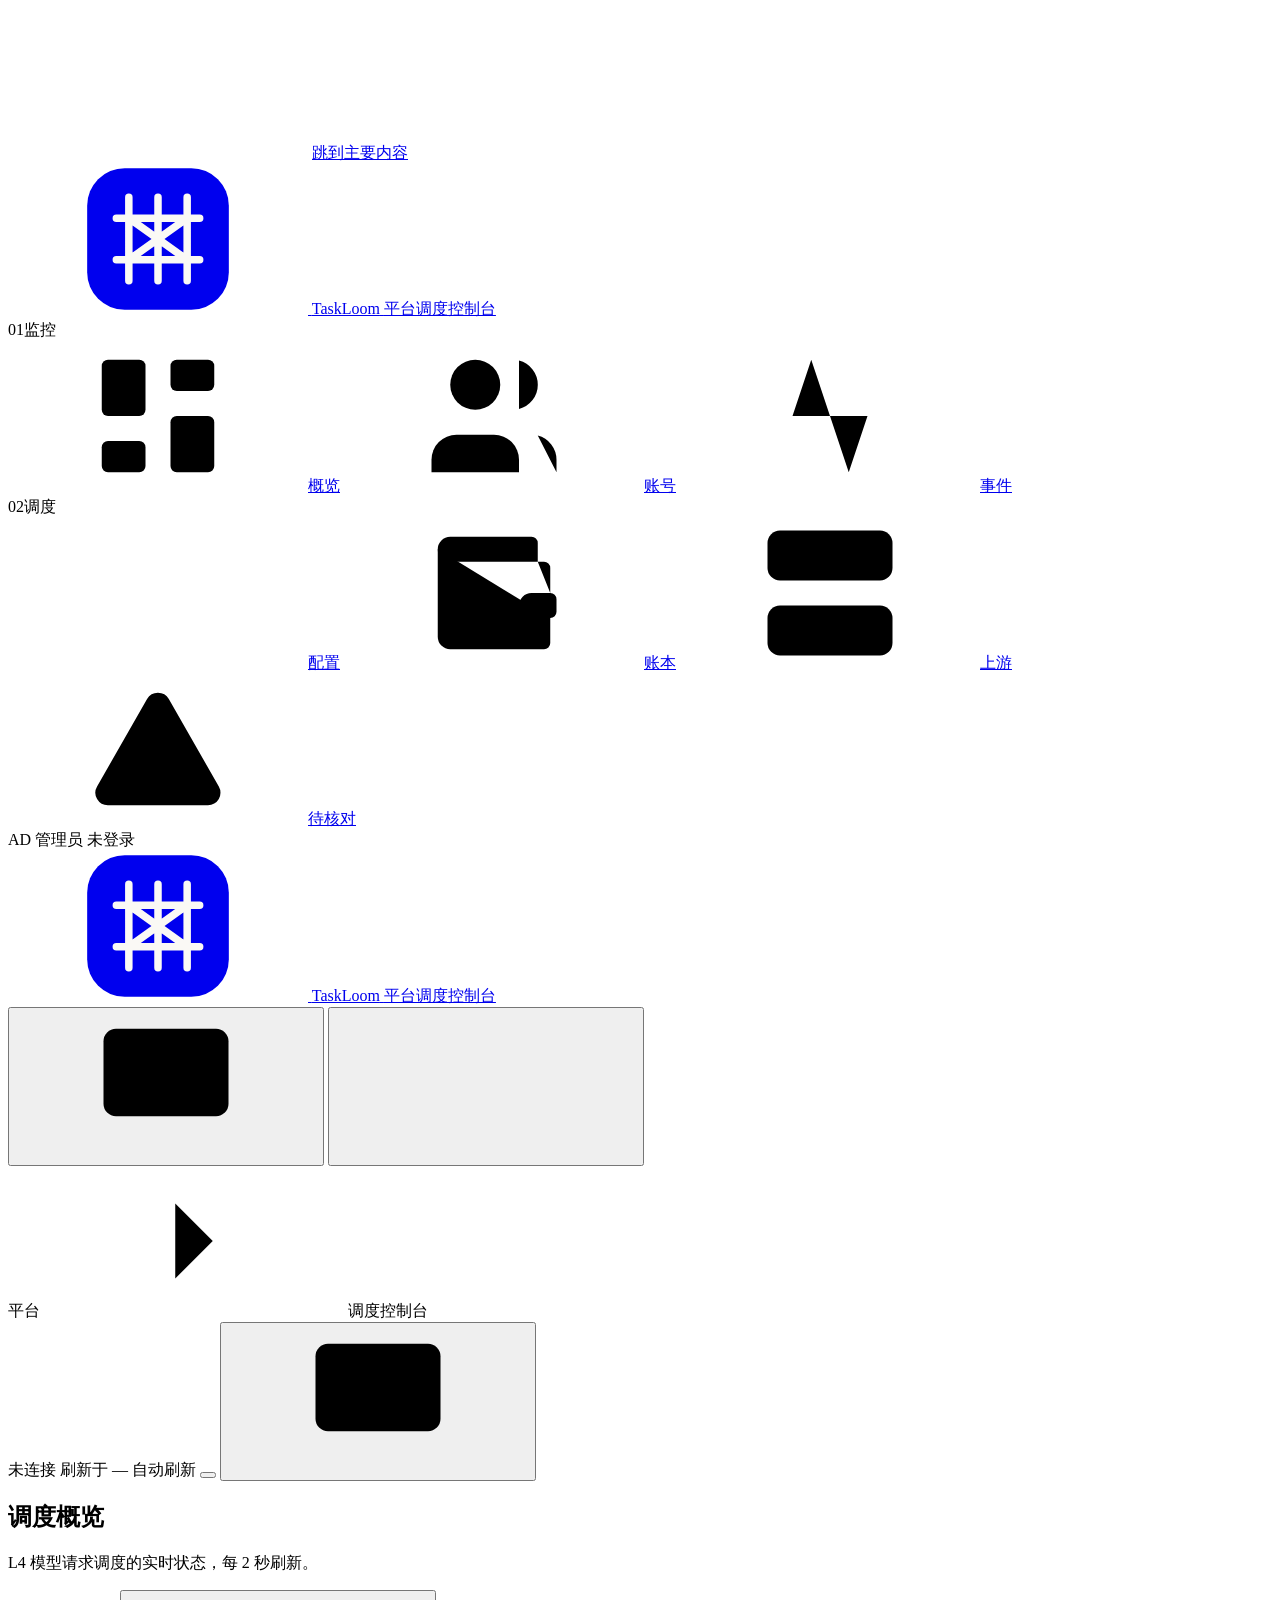
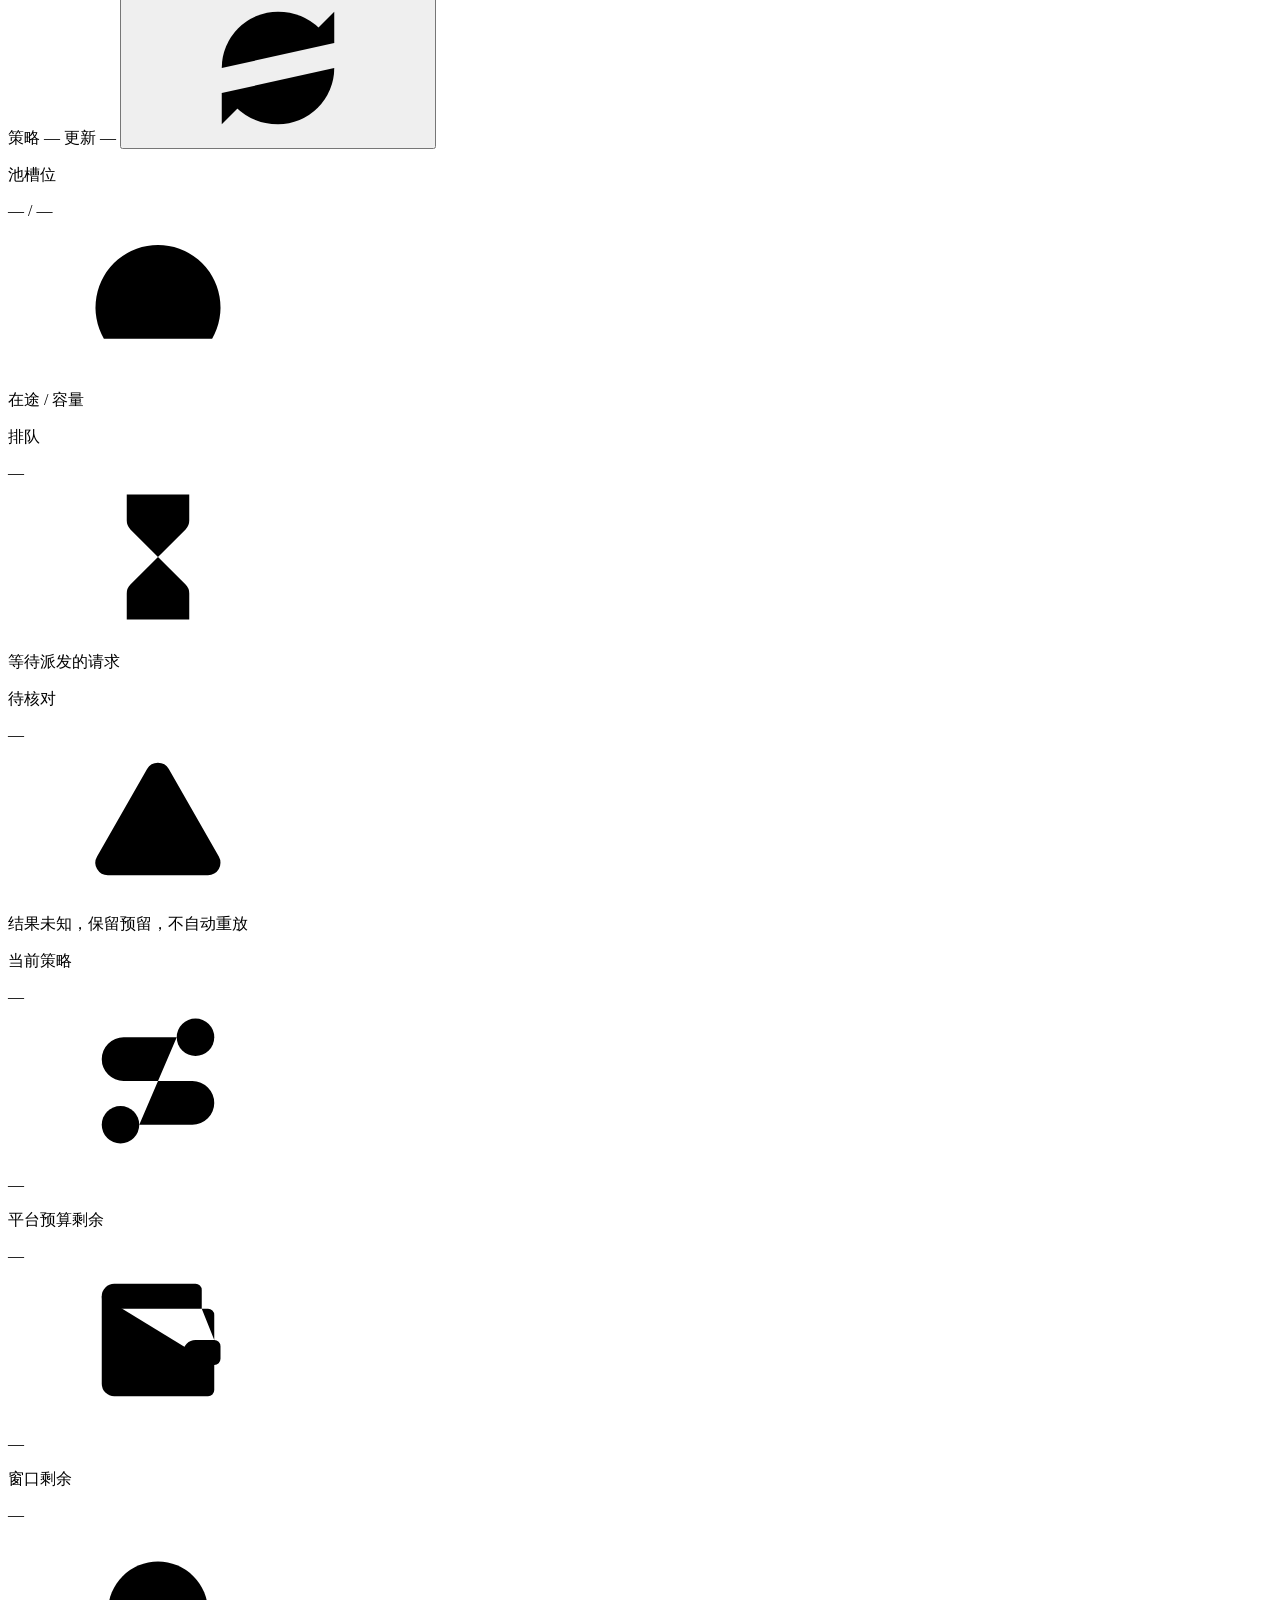
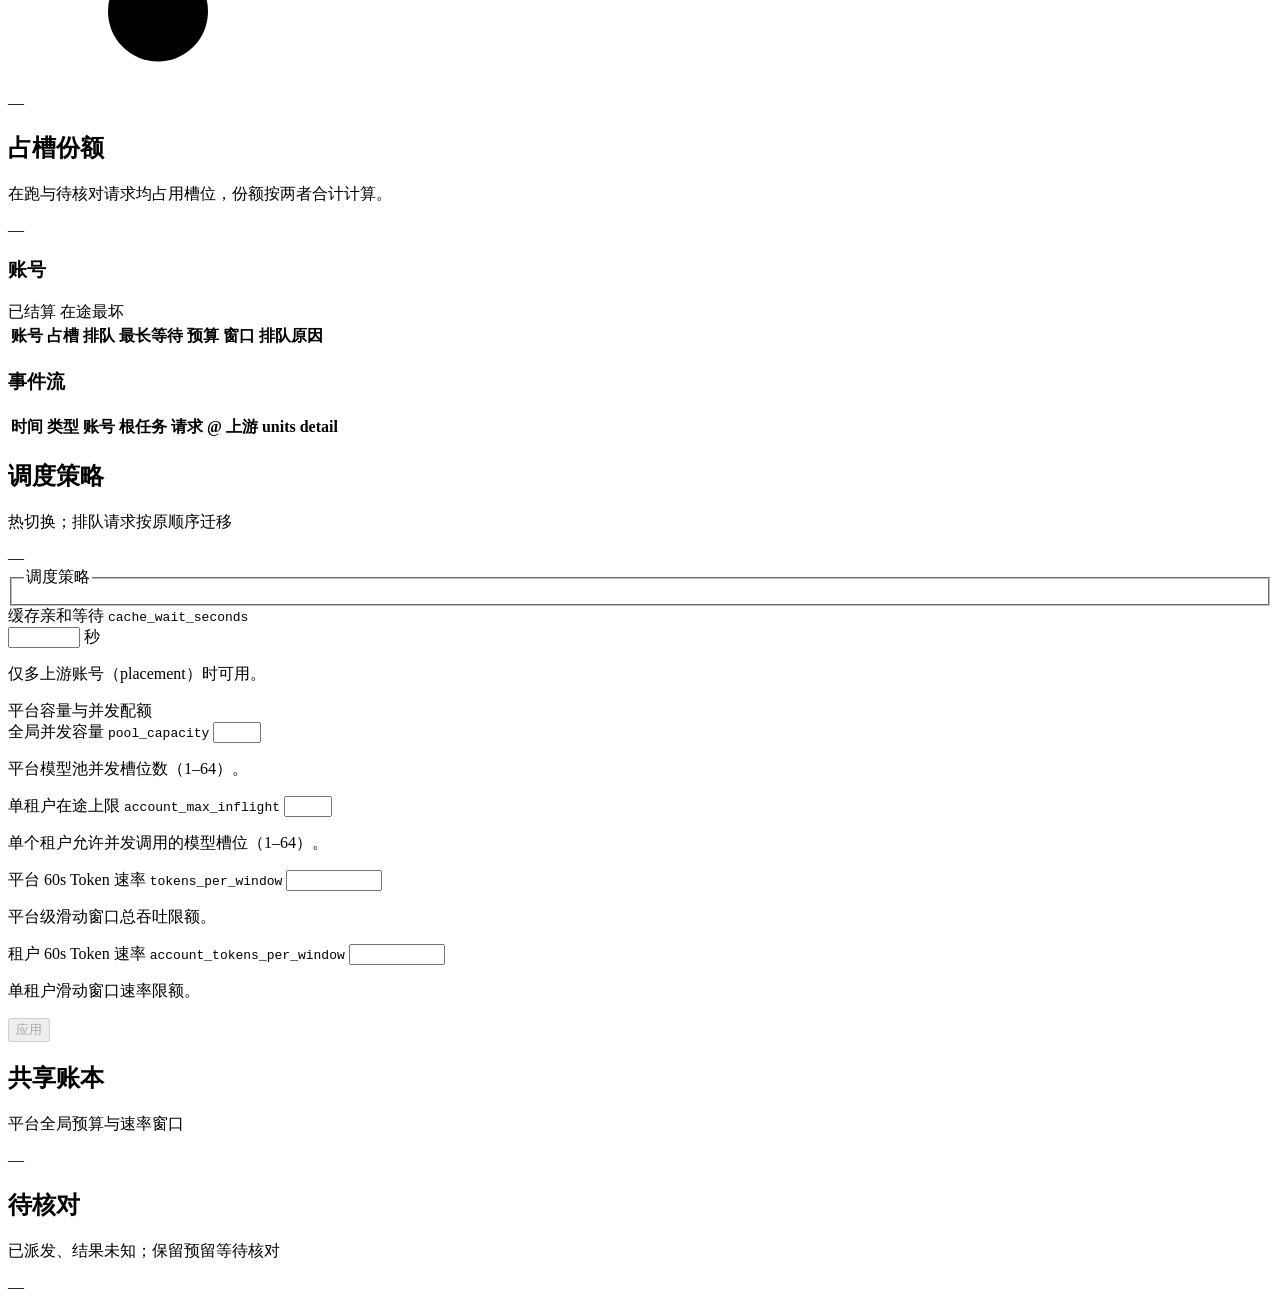
==== commit f05a3326: "feat(settings): add resource limits UI and dynamic quota controls for client and platform - Client: " ====
--- a/src/taskloom/web/admin/index.html
+++ b/src/taskloom/web/admin/index.html
@@ -306,6 +306,31 @@
                     </div>
                     <p class="field-note" id="cache-wait-note">仅多上游账号（placement）时可用。</p>
                   </div>
+                  <div class="field-divider"><span>平台容量与并发配额</span></div>
+                  <div class="grid-2col">
+                    <div class="field">
+                      <label class="field-label" for="pool-capacity">全局并发容量 <code>pool_capacity</code></label>
+                      <input id="pool-capacity" class="input sm" type="number" min="1" max="64" step="1">
+                      <p class="field-note">平台模型池并发槽位数（1–64）。</p>
+                    </div>
+                    <div class="field">
+                      <label class="field-label" for="account-max-inflight">单租户在途上限 <code>account_max_inflight</code></label>
+                      <input id="account-max-inflight" class="input sm" type="number" min="1" max="64" step="1">
+                      <p class="field-note">单个租户允许并发调用的模型槽位（1–64）。</p>
+                    </div>
+                  </div>
+                  <div class="grid-2col">
+                    <div class="field">
+                      <label class="field-label" for="tokens-per-window">平台 60s Token 速率 <code>tokens_per_window</code></label>
+                      <input id="tokens-per-window" class="input sm" type="number" min="1000" max="10000000" step="1000">
+                      <p class="field-note">平台级滑动窗口总吞吐限额。</p>
+                    </div>
+                    <div class="field">
+                      <label class="field-label" for="account-tokens-per-window">租户 60s Token 速率 <code>account_tokens_per_window</code></label>
+                      <input id="account-tokens-per-window" class="input sm" type="number" min="1000" max="10000000" step="1000">
+                      <p class="field-note">单租户滑动窗口速率限额。</p>
+                    </div>
+                  </div>
                   <div class="alert error" id="settings-error" role="alert" hidden><svg class="icon"><use href="#i-alert-circle"/></svg><span id="settings-error-text"></span></div>
                   <div class="form-actions">
                     <button type="button" class="btn outline sm" id="settings-reset" hidden>撤销修改</button>
